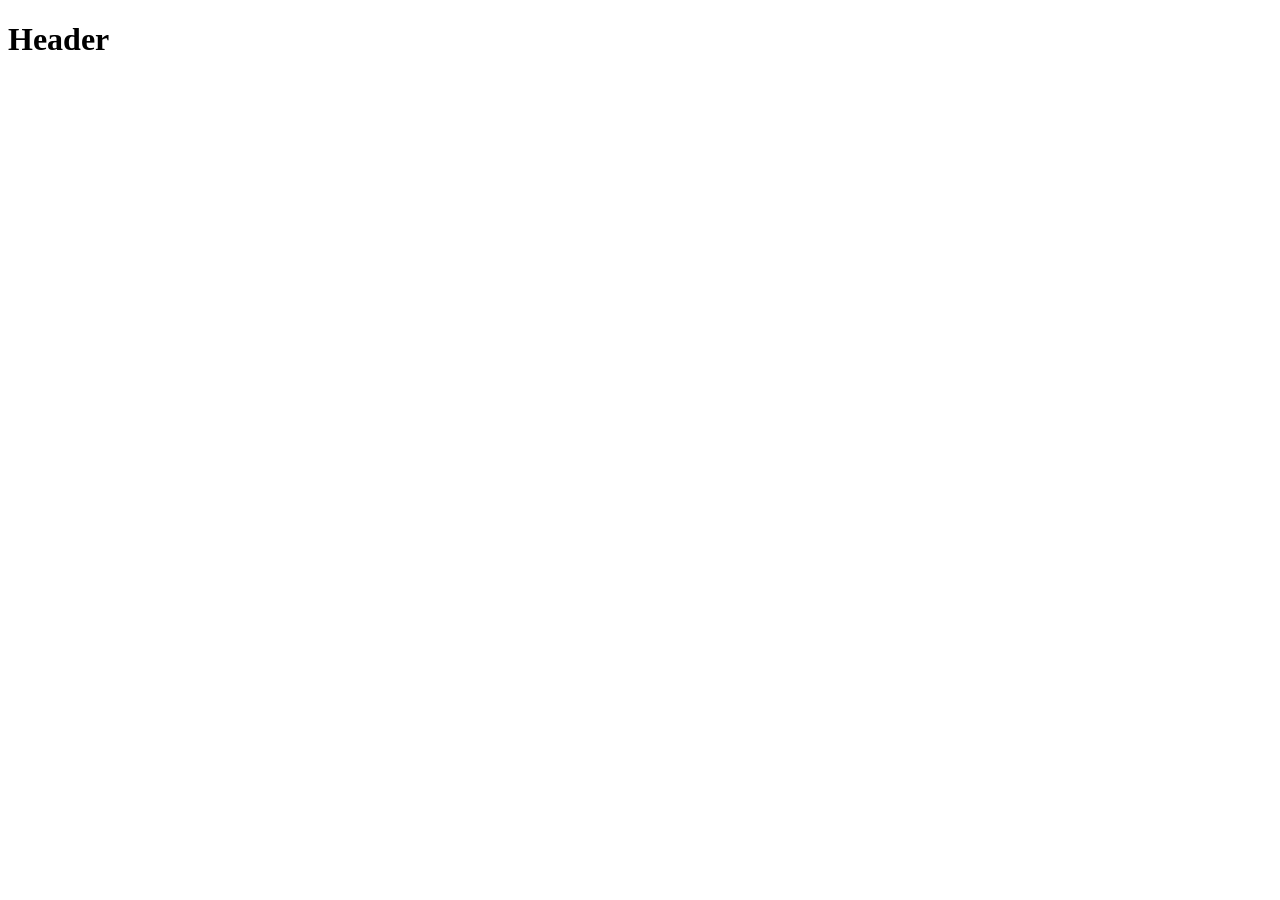
==== index.html @ fb0386e1 "first commit" ====
<!DOCTYPE html>
<html lang="en">
<head>
    <meta charset="UTF-8">
    <meta name="viewport" content="width=device-width, initial-scale=1.0">
    <title>Document</title>
</head>
<body>
    <h1>Header</h1>
</body>
</html>
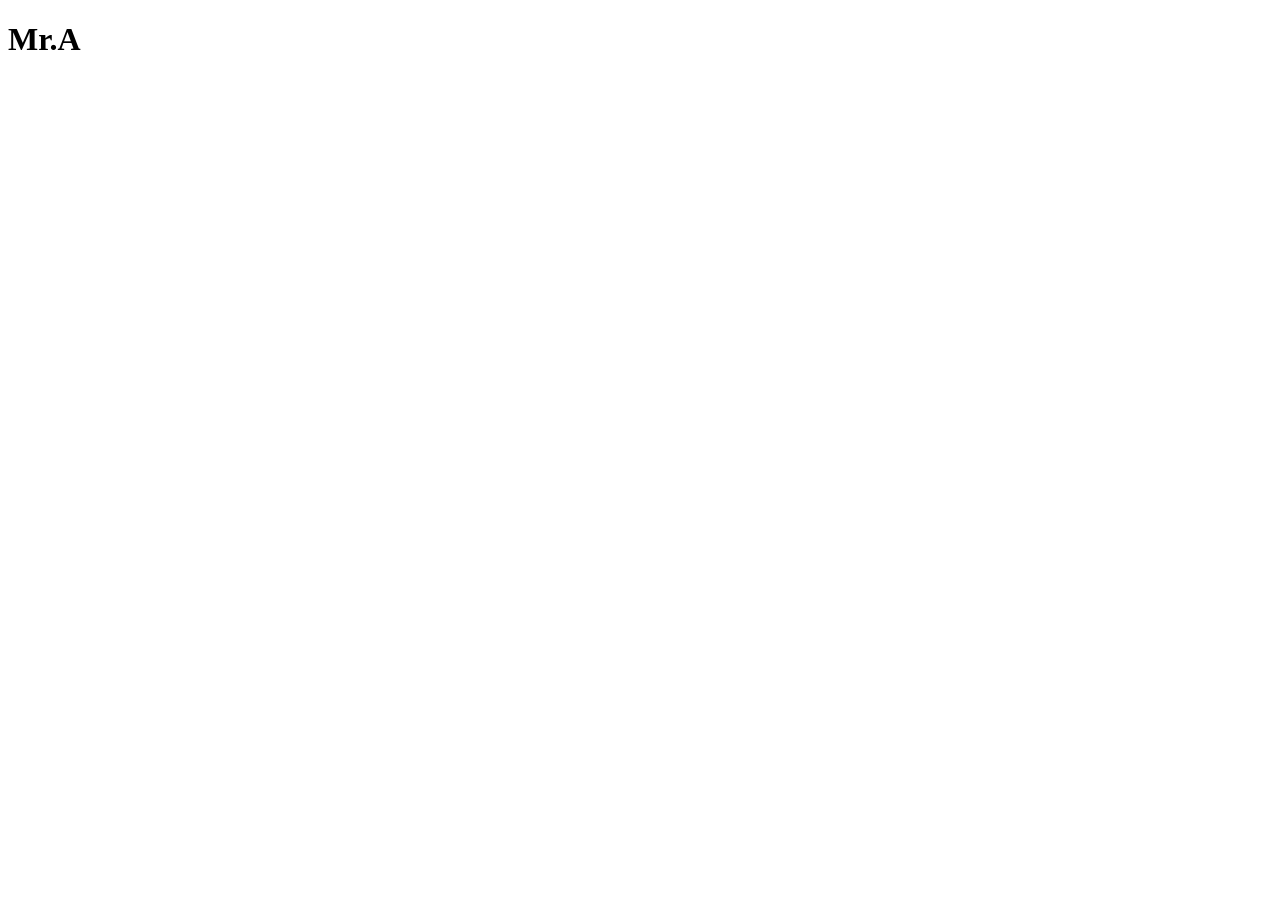
==== commit 6d2f03d0: "Update name in h1" ====
--- a/index.html
+++ b/index.html
@@ -6,6 +6,6 @@
     <title>Document</title>
 </head>
 <body>
-    <h1>Header</h1>
+    <h1>Mr.A</h1>
 </body>
 </html>
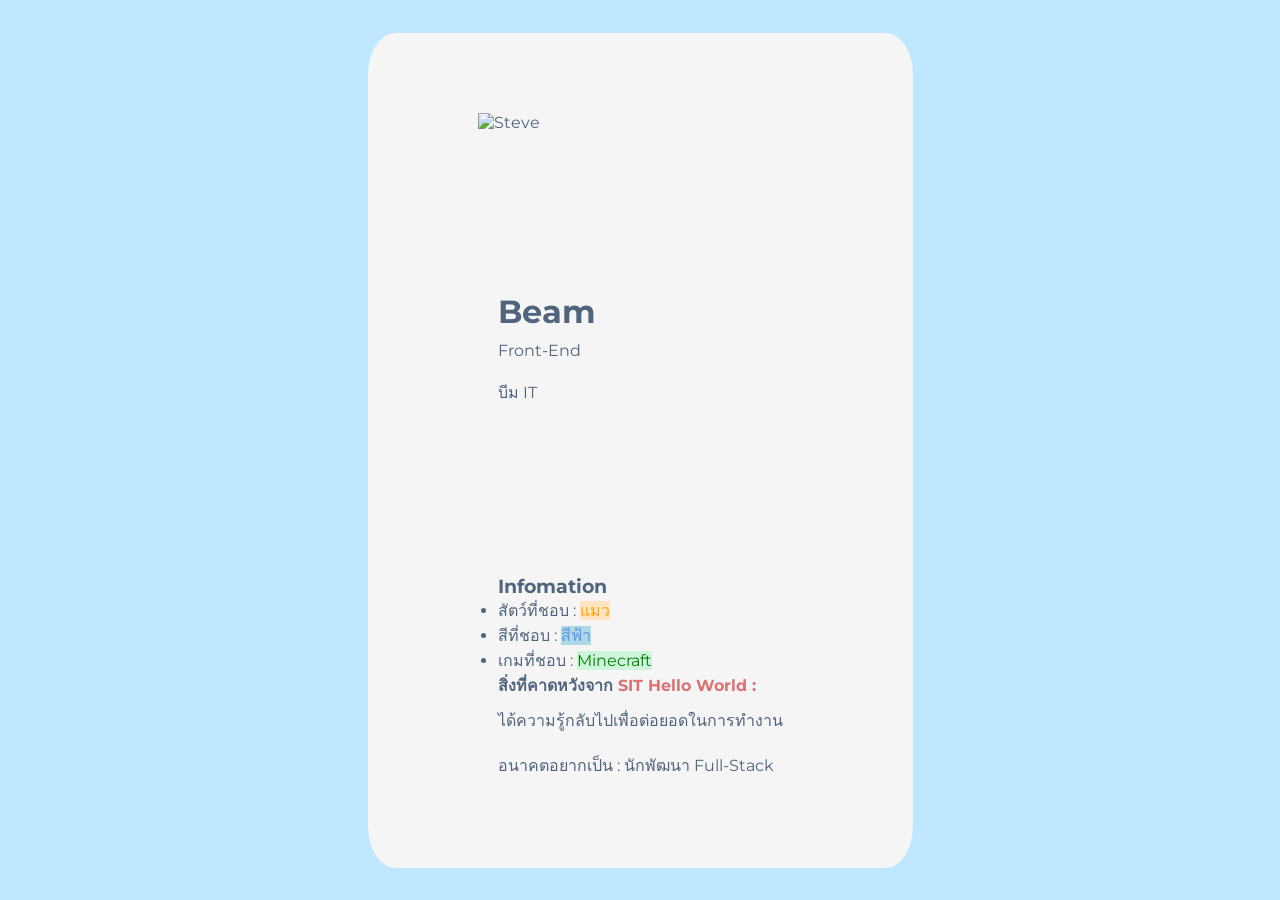
==== commit c7bce0bd: "Add friend info in index.html" ====
--- a/index.html
+++ b/index.html
@@ -3,9 +3,32 @@
 <head>
     <meta charset="UTF-8">
     <meta name="viewport" content="width=device-width, initial-scale=1.0">
-    <title>Document</title>
+    <link rel="stylesheet" href="./style.css">
+    <title>Beam</title>
 </head>
 <body>
-    <h1>Mr.A</h1>
+    <div class="container">
+        <div class="bord">
+            <div class="img">
+                <img src="https://wallpaperaccess.com/full/1940457.jpg" alt="Steve" width="500px">
+            </div>
+            <div class="item">
+                <h1>Beam</h1>
+                <p>Front-End</p>
+                <p>บีม IT</p>
+            </div>
+            <div class="item">
+                <h3>Infomation</h3>
+                <ul>
+                    <li>สัตว์ที่ชอบ : <span class="cat">แมว</span></li>
+                    <li>สีที่ชอบ : <span class="color">สีฟ้า</span></li>
+                    <li>เกมที่ชอบ : <span class="game">Minecraft</span></li>
+                </ul>
+                <h4>สิ่งที่คาดหวังจาก <span class="sit">SIT Hello World :</span></h4> 
+                <p>ได้ความรู้กลับไปเพื่อต่อยอดในการทำงาน</p>
+                <p>อนาคตอยากเป็น : นักพัฒนา Full-Stack</p>
+            </div>
+        </div>
+    </div>
 </body>
 </html>
--- a/style.css
+++ b/style.css
@@ -0,0 +1,68 @@
+@import url('https://fonts.googleapis.com/css2?family=Montserrat:ital,wght@0,100..900;1,100..900&family=Playpen+Sans+Thai:wght@100..800&display=swap');
+
+* {
+    font-family: "Montserrat", sans-serif;
+    color: rgb(80, 100, 125);
+    margin: 0;
+    padding: 0;
+}
+
+h1 > p {
+    color: rgb(121, 169, 212);
+}
+p {
+    padding: 10px 0;
+}
+
+.img {
+    margin: 50px 100px;
+    padding: 30px 10px;
+    border-radius: 100px;
+}
+
+body {
+    margin: 0;
+    padding: 0;
+    box-sizing: border-box;
+    background-color: rgb(191, 231, 255);
+}
+.container {
+    display: flex;
+    min-height: 100vh;
+    flex-direction: column;
+    align-items: center;
+    justify-content: center;
+}
+
+.bord {
+    display: flex;
+    background-color: whitesmoke;
+    border-radius: 5%;
+    flex-direction: column;
+    justify-content: center;
+}
+
+.item {
+    margin: 50px 100px;
+    padding: 30px;
+
+}
+
+.cat {
+    color: orange;
+    background-color: bisque;
+}
+
+.color {
+    color: cornflowerblue;
+    background-color: lightblue;
+}
+
+.sit {
+    color: rgb(219, 114, 114);
+}
+
+.game {
+    color: green;
+    background-color: rgb(206, 245, 219);
+}
